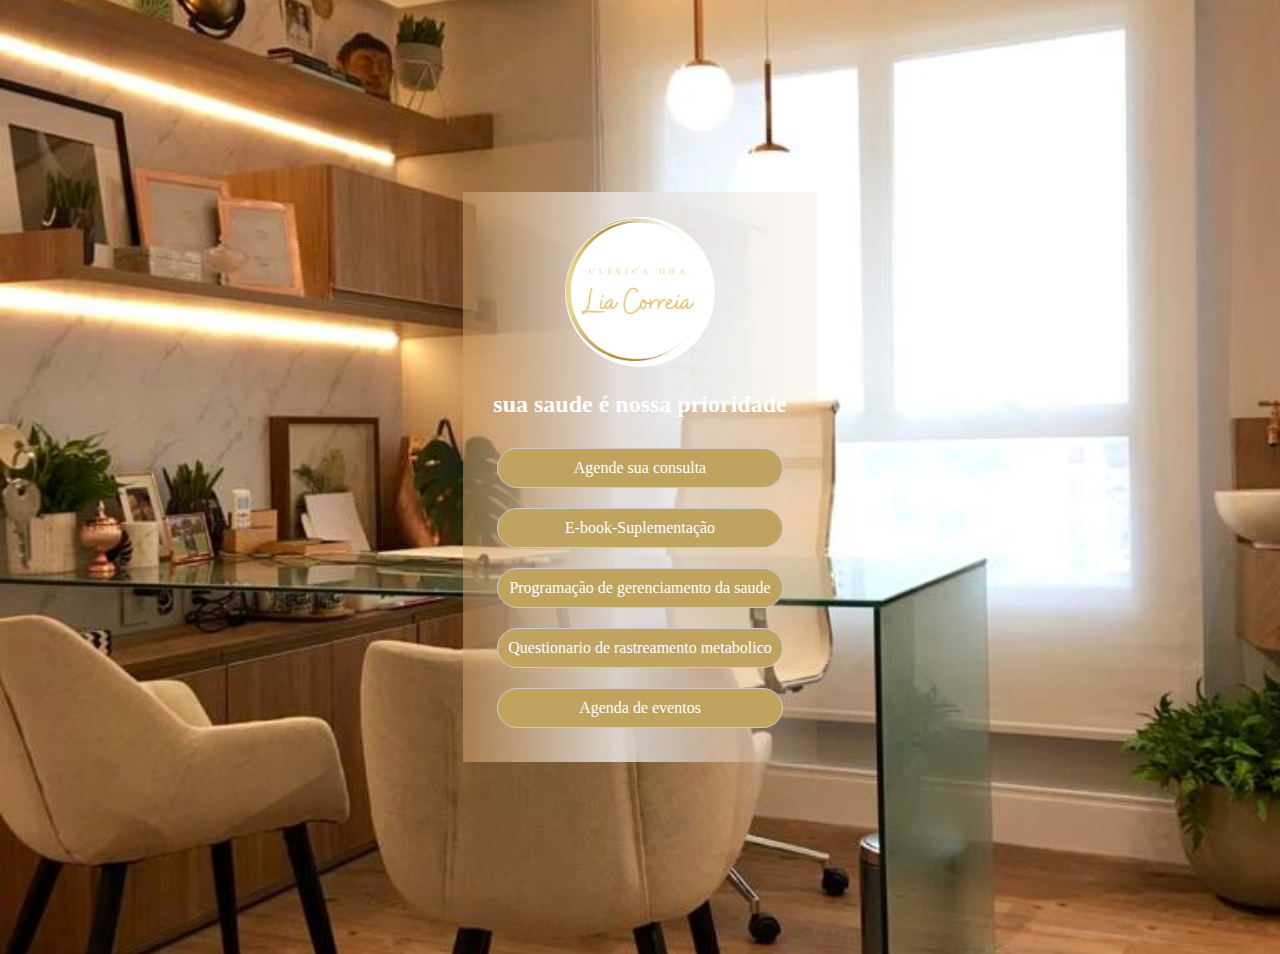
==== index.html @ 8c8633f5 "primeiro commit" ====
<!DOCTYPE html>
<html>
<head>
  <link rel="stylesheet" type="text/css" href="index.css">
</head>
<body>
  <div class="container">
    <div class="profile">
      <img src="./images/logo.png" alt="Profile Picture" class="profile-picture">
      <h2>sua saude é nossa prioridade</h2>
    </div>
    <div class="links">
      <a href="#">Agende sua consulta</a>
      <a href="#">E-book-Suplementação</a>
      <a href="#">Programação de gerenciamento da saude</a>
      <a href="#">Questionario de rastreamento metabolico</a>
      <a href="#">Agenda de eventos</a>

    </div>
  </div>
</body>
</html>
---- index.css ----
body {
    display: flex;
    justify-content: center;
    align-items: center;
    min-height: 100vh;
    background-image: url(./images/backgound-consultorio.jpg);
    background-size: cover;
    background-position: center center;
    padding: 1.5%;
  }
  
  .container {
    text-align: center;
    background: rgb(150, 108, 58);
    background: linear-gradient(
      90deg,
      rgba(150, 108, 58, 1) 0%,
      rgba(201, 132, 51, 0.7497198708584997) 0%,
      rgba(214, 163, 104, 0.5088235123150823) 0%,
      rgba(232, 228, 226, 0.8477590865447742) 44%,
      rgba(224, 169, 102, 0.0858543246400123) 100%
    );
    padding: 2%;
  }
  
  .profile {
    margin-bottom: 1.25rem;
  }
  
  .profile-picture {
    width: 9.375rem;
    height: 9.375rem;
    border-radius: 50%;
  }
  
  .profile h2 {
    color: #fff;
  }
  
  .links {
    display: flex;
    flex-direction: column;
  }
  
  .links a {
    margin: 0.625rem;
    padding: 0.625rem;
    border: 0.063rem solid #ccc;
    border-radius: 1.25rem;
    text-decoration: none;
    color: #fff;
    background-color: #c0a35f;
  }
  
  /* Estilos para telas menores */
  @media screen and (max-width: 768px) {
    .container {
      padding: 5%;
      width: 90%;
    }
  
    .profile-picture {
      width: 9.25rem;
      height: 9.25rem;
    }
  
    .links a {
      margin: 0.3125rem;
      padding: 0.3125rem;
    }
  }
  
  /* Estilos para telas menores (celulares em orientação retrato) */
  @media screen and (max-width: 480px) and (orientation: portrait) {
    .container {
      padding: 5%;
      width: 100%;
      height: 100%;
    }
  
    .profile-picture {
      width: 10rem;
      height: 10rem;
    }
  
    .links a {
      margin: 0.3125rem;
      padding: 0.3125rem;
      font-size: 0.875rem;
    }
  }
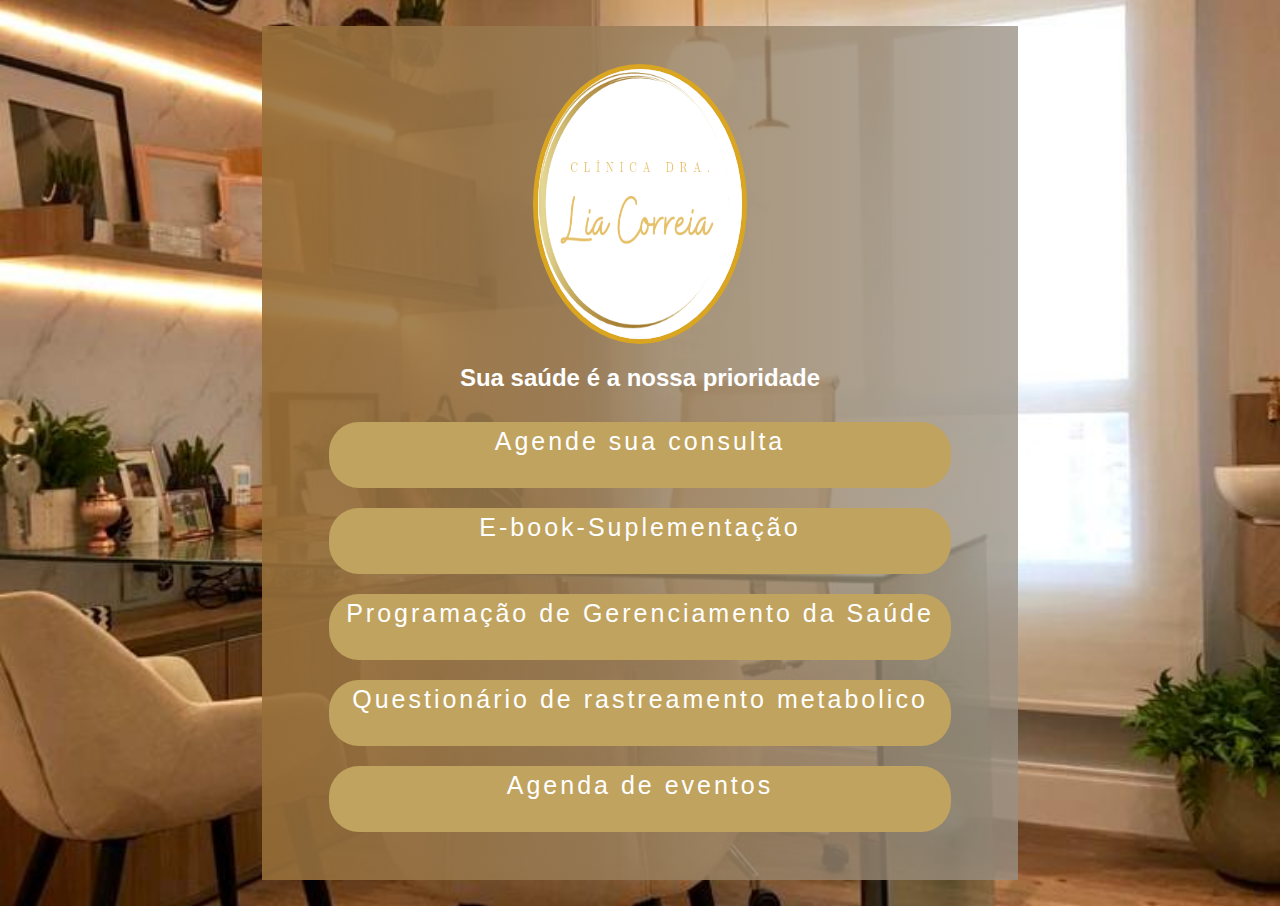
==== commit 98c3972a: "aualização da landing page" ====
--- a/index.html
+++ b/index.html
@@ -1,22 +1,24 @@
-<!DOCTYPE html>
-<html>
-<head>
-  <link rel="stylesheet" type="text/css" href="index.css">
-</head>
-<body>
-  <div class="container">
-    <div class="profile">
-      <img src="./images/logo.png" alt="Profile Picture" class="profile-picture">
-      <h2>sua saude é nossa prioridade</h2>
-    </div>
-    <div class="links">
-      <a href="#">Agende sua consulta</a>
-      <a href="#">E-book-Suplementação</a>
-      <a href="#">Programação de gerenciamento da saude</a>
-      <a href="#">Questionario de rastreamento metabolico</a>
-      <a href="#">Agenda de eventos</a>
-
-    </div>
-  </div>
-</body>
-</html>
+<!DOCTYPE html>
+<html lang="en">
+  <head>
+    <meta charset="UTF-8" />
+    <meta http-equiv="X-UA-Compatible" content="IE=edge" />
+    <meta name="viewport" content="width=device-width, initial-scale=1.0" />
+    <link rel="stylesheet" href="style.css" />
+    <title>Document</title>
+  </head>
+  <body>
+    <div class="container">
+      <div class="image-container">
+        <img src="./images/logo.png" alt="" />
+      </div>
+      <h2>Sua saúde é a nossa prioridade</h2>
+
+      <a href="" class="link">Agende sua consulta</a>
+      <a href="" class="link">E-book-Suplementação</a>
+      <a href="" class="link">Programação de Gerenciamento da Saúde</a>
+      <a href="" class="link">Questionário de rastreamento metabolico</a>
+      <a href="" class="link">Agenda de eventos</a>
+    </div>
+  </body>
+</html>
--- a/style.css
+++ b/style.css
@@ -0,0 +1,57 @@
+body {
+  margin: 0;
+  padding: 0;
+  background-color: #000;
+  display: flex;
+  align-items: center;
+  width: 100vw;
+  font-family: Verdana, Geneva, Tahoma, sans-serif;
+  flex-direction: column;
+  background-image: url(./images/backgound-consultorio.jpg);
+  background-size: cover;
+  background-position: center center;
+}
+
+.container {
+  display: flex;
+  width: 91%;
+  max-width: 680px;
+  flex-direction: column;
+  align-items: center;
+  background: rgb(151,110,56);
+background: linear-gradient(90deg, rgba(151,110,56,0.9009803750601804) 0%, rgba(153,144,132,0.7805321957884717) 100%); 
+  padding: 3%;
+  margin: 2%;
+}
+.container h2{
+    color: #fff;
+    margin-top: 20px;
+    margin-bottom: 20px;
+}
+.link {
+  width: 90%;
+  background-color:#c0a35f;
+  margin: 10px;
+  border-radius: 30px;
+  height: 56px;
+  text-align:center;
+  font-size: 25px;
+  color:#fff;
+  text-decoration: none;
+  padding: 5px;
+  letter-spacing: 3px;
+}
+
+.image-container {
+  background-color: antiquewhite;
+  width: 30%;
+  height: 30vh;
+  border-radius: 50%;
+  border: goldenrod 5px solid;
+}
+
+.image-container img {
+  height: 100%;
+  border-radius: 50%;
+  width: 100%;
+}
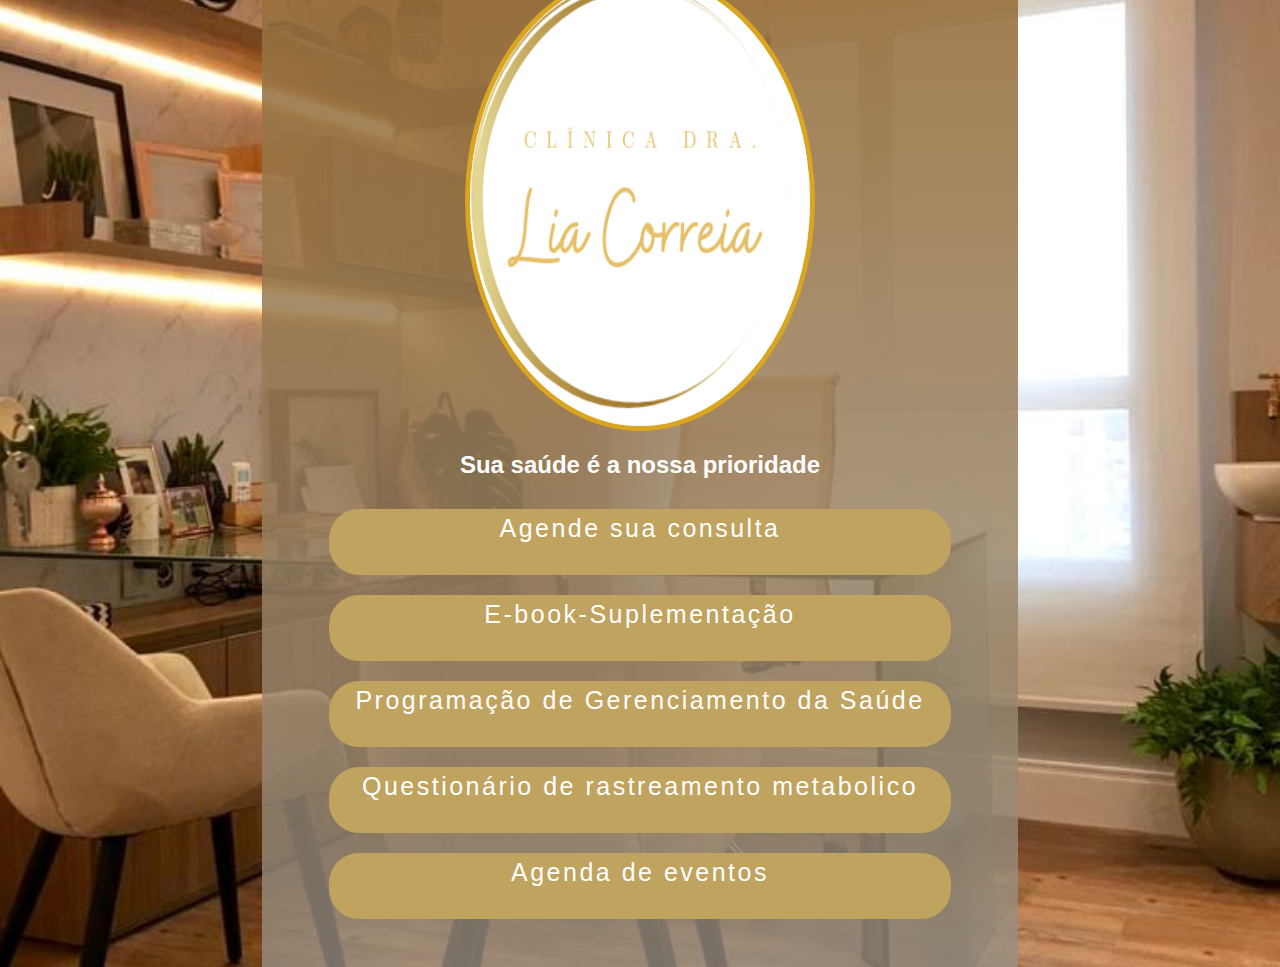
==== commit 551b42a9: "aualização da landing page" ====
--- a/index.html
+++ b/index.html
@@ -21,4 +21,5 @@
       <a href="" class="link">Agenda de eventos</a>
     </div>
   </body>
+  
 </html>
--- a/style.css
+++ b/style.css
@@ -1,57 +1,128 @@
-body {
-  margin: 0;
-  padding: 0;
-  background-color: #000;
-  display: flex;
-  align-items: center;
-  width: 100vw;
-  font-family: Verdana, Geneva, Tahoma, sans-serif;
-  flex-direction: column;
-  background-image: url(./images/backgound-consultorio.jpg);
-  background-size: cover;
-  background-position: center center;
+html{
+    min-height: 100vh;
 }
 
-.container {
-  display: flex;
-  width: 91%;
-  max-width: 680px;
-  flex-direction: column;
-  align-items: center;
-  background: rgb(151,110,56);
-background: linear-gradient(90deg, rgba(151,110,56,0.9009803750601804) 0%, rgba(153,144,132,0.7805321957884717) 100%); 
-  padding: 3%;
-  margin: 2%;
-}
-.container h2{
+
+body {
+    margin: 0;
+    padding: 0;
+    display: flex;
+    align-items: center;
+    justify-content: center;
+    width: 100vw;
+    height: 100vh;
+    font-family: Verdana, Geneva, Tahoma, sans-serif;
+    flex-direction: column;
+    background-image: url(./images/backgound-consultorio.jpg);
+    background-size: cover;
+    background-position: center center;
+    overflow-x: hidden;
+    background-repeat: no-repeat;
+  }
+  
+  
+  
+  
+  .container {
+    display: flex;
+    width: 91%;
+    max-width: 680px;
+    flex-direction: column;
+    align-items: center;
+    background: rgb(151, 110, 56);
+    background: linear-gradient(180deg, rgba(151, 110, 56, 0.9009803750601804) 0%, rgba(153, 144, 132, 0.7805321957884717) 100%);
+    padding: 3%;
+    margin: 2%;
+  }
+  
+  .container h2 {
     color: #fff;
     margin-top: 20px;
     margin-bottom: 20px;
-}
-.link {
-  width: 90%;
-  background-color:#c0a35f;
-  margin: 10px;
-  border-radius: 30px;
-  height: 56px;
-  text-align:center;
-  font-size: 25px;
-  color:#fff;
-  text-decoration: none;
-  padding: 5px;
-  letter-spacing: 3px;
-}
+    
+  }
+  
+  .link {
+    width: 90%;
+    background-color: #c0a35f;
+    margin: 10px;
+    border-radius: 30px;
+    height: 56px;
+    text-align: center;
+    font-size: 25px;
+    color: #fff;
+    text-decoration: none;
+    padding: 5px;
+    letter-spacing: 2.5px;
+    
+    display: table-cell;
+  }
+  
+  .image-container {
+    background-color: antiquewhite;
+    width: 50%;
+    height: 50vh;
+    border-radius: 50%;
+    border: goldenrod 5px solid;
+  }
+  
+  .image-container img {
+    height: 100%;
+    border-radius: 50%;
+    width: 100%;
+  }
+  
+  /* Media queries para dispositivos móveis */
+  @media screen and (max-width: 768px) {
+    .container {
+      width: 80%;
+      padding: 2%;
+      margin: 1%;
+    }
+  
+    .image-container {
+      width: 40%;
+      height: 20vh;
+    }
+  
+    .link {
+      font-size: 20px;
+    }
+  }
+  
+  @media screen and (min-width:360px) and (max-width: 480px) {
+   
+    
+    body{
+        padding: 5%;
+        margin: 3%;
+        height: 100vh;
+    }
+  .container{
+     
+      padding: 3%;
+      margin: 1%;
+      text-align: center;
+      width: 80%;
 
-.image-container {
-  background-color: antiquewhite;
-  width: 30%;
-  height: 30vh;
-  border-radius: 50%;
-  border: goldenrod 5px solid;
-}
+    }
 
-.image-container img {
-  height: 100%;
-  border-radius: 50%;
-  width: 100%;
-}
+    .container h2 {
+            line-height: 30px;
+            font-size: 30px; /* Define o espaçamento como 24 pixels */
+          
+      }
+  
+    .image-container {
+     
+      height: 25vh;
+      width: 65%;
+    }
+
+    
+  
+    .link {
+      font-size: 18px;
+    }
+  }
+  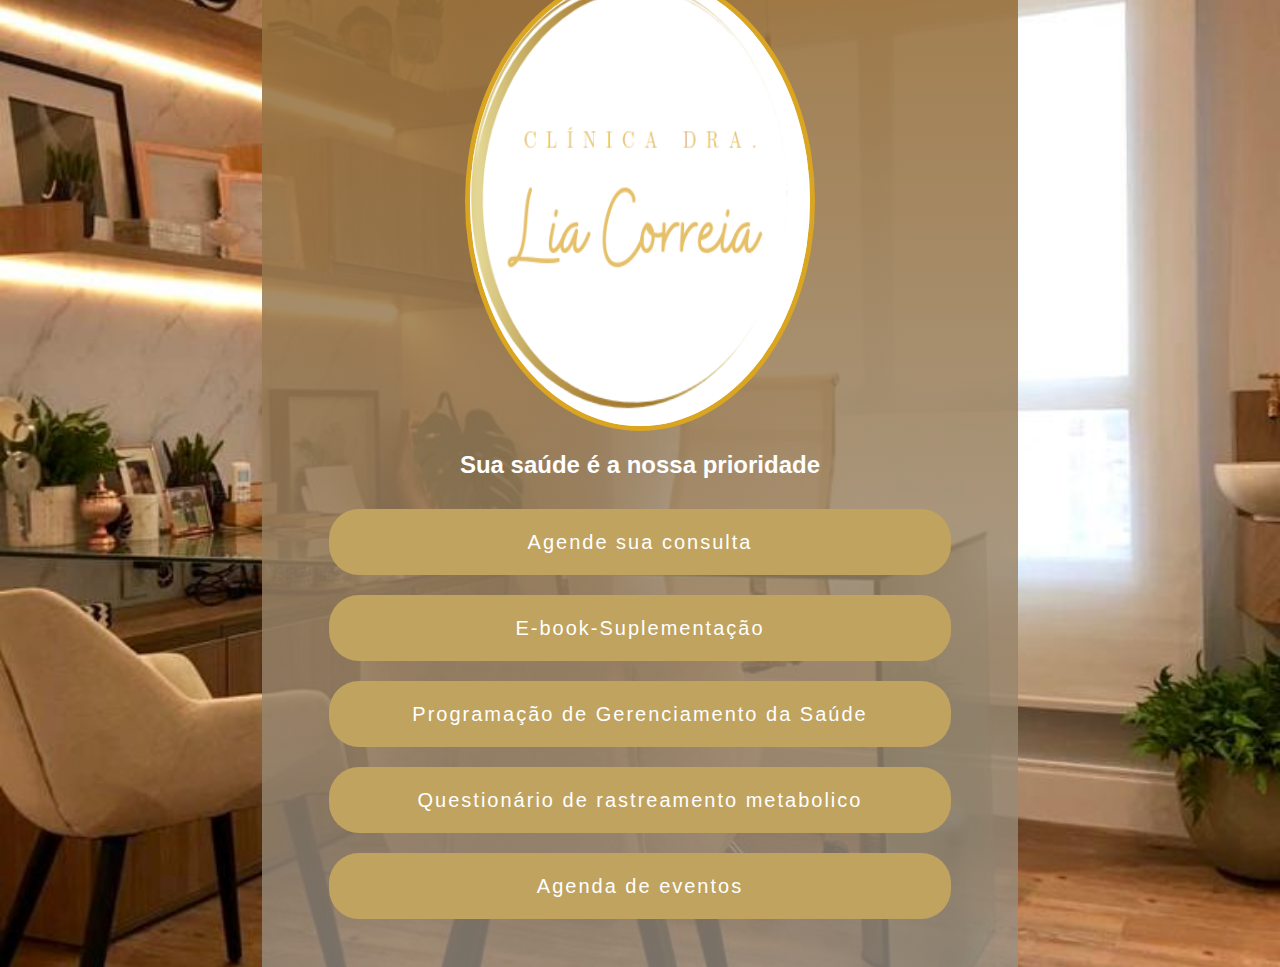
==== commit 05be9f1c: "aualização da landing page" ====
--- a/index.html
+++ b/index.html
@@ -14,11 +14,11 @@
       </div>
       <h2>Sua saúde é a nossa prioridade</h2>
 
-      <a href="" class="link">Agende sua consulta</a>
-      <a href="" class="link">E-book-Suplementação</a>
-      <a href="" class="link">Programação de Gerenciamento da Saúde</a>
-      <a href="" class="link">Questionário de rastreamento metabolico</a>
-      <a href="" class="link">Agenda de eventos</a>
+      <a href="" class="link"><p>Agende sua consulta</p></a>
+      <a href="" class="link"><p>E-book-Suplementação</p></a>
+      <a href="" class="link"><p>Programação de Gerenciamento da Saúde</p></a>
+      <a href="" class="link"><p>Questionário de rastreamento metabolico</p></a>
+      <a href="" class="link"><p>Agenda de eventos</p></a>
     </div>
   </body>
   
--- a/style.css
+++ b/style.css
@@ -49,13 +49,14 @@
     border-radius: 30px;
     height: 56px;
     text-align: center;
-    font-size: 25px;
+    font-size: 20px;
     color: #fff;
     text-decoration: none;
     padding: 5px;
-    letter-spacing: 2.5px;
-    
-    display: table-cell;
+    letter-spacing: 2.0px;
+    display: flex;
+    align-items: center;
+    justify-content: center;
   }
   
   .image-container {
